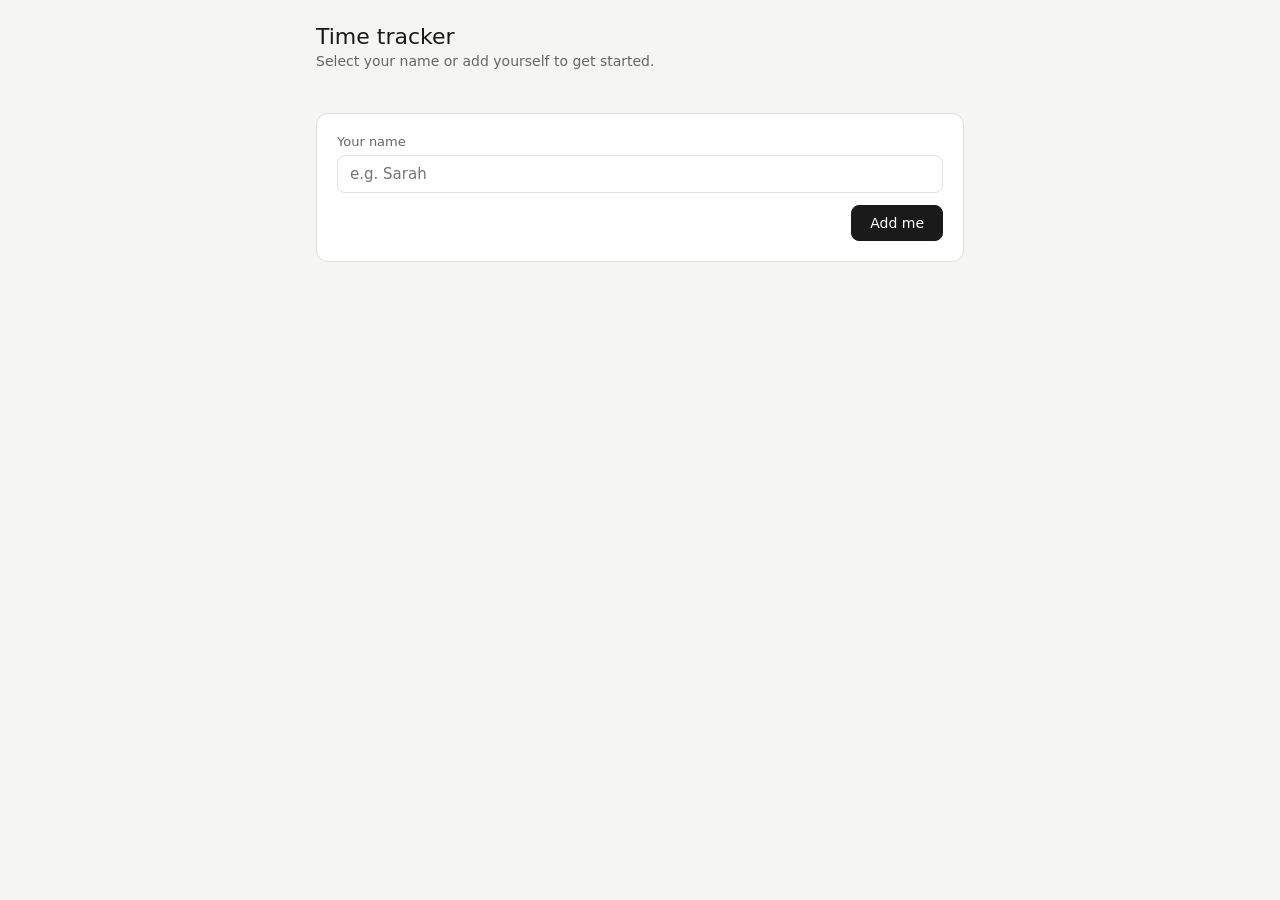
==== time_tracker.html @ f9fe8980 "Add initial time tracker web app Co-Authored-By: Claude Sonnet 4.6 <noreply@anthropic.com>" ====
<!DOCTYPE html>
<html lang="en">
<head>
<meta charset="UTF-8">
<meta name="viewport" content="width=device-width, initial-scale=1.0">
<title>Time Tracker</title>
<style>
  * { box-sizing: border-box; margin: 0; padding: 0; }
  body { font-family: system-ui, -apple-system, sans-serif; background: #f5f5f3; min-height: 100vh; padding: 0; color: #1a1a1a; }

  .app { max-width: 680px; margin: 0 auto; padding: 1.5rem 1rem; }
  .screen { display: none; }
  .screen.active { display: block; }

  h1 { font-size: 22px; font-weight: 500; margin-bottom: 0.25rem; }
  p.sub { font-size: 14px; color: #666; margin-bottom: 1.5rem; }

  .card { background: #fff; border: 0.5px solid #e0e0de; border-radius: 12px; padding: 1.25rem; margin-bottom: 1rem; }

  label { display: block; font-size: 13px; color: #666; margin-bottom: 6px; }
  input[type="text"], input[type="date"], input[type="time"] {
    width: 100%; padding: 9px 12px; border: 0.5px solid #e0e0de; border-radius: 8px;
    font-size: 15px; background: #fff; color: #1a1a1a; outline: none; font-family: inherit;
  }
  input:focus { border-color: #888; box-shadow: 0 0 0 2px rgba(100,100,200,0.1); }

  .row2 { display: grid; grid-template-columns: 1fr 1fr; gap: 12px; }
  .field { margin-bottom: 12px; }

  button {
    cursor: pointer; font-family: inherit; font-size: 14px; border-radius: 8px;
    padding: 9px 18px; border: 0.5px solid #ccc; background: transparent;
    color: #1a1a1a; transition: background 0.12s;
  }
  button:hover { background: #f0f0ee; }
  button.primary { background: #1a1a1a; color: #fff; border-color: #1a1a1a; }
  button.primary:hover { background: #333; }
  button.danger { color: #a32d2d; border-color: #f0c1c1; }
  button.danger:hover { background: #fdf0f0; }
  button.small { padding: 5px 10px; font-size: 12px; }

  .btn-row { display: flex; gap: 8px; justify-content: flex-end; margin-top: 4px; }

  .user-list { display: flex; flex-direction: column; gap: 8px; margin-bottom: 1.25rem; }
  .user-item {
    display: flex; align-items: center; justify-content: space-between;
    padding: 12px 16px; background: #fff; border: 0.5px solid #e0e0de;
    border-radius: 10px; cursor: pointer; transition: background 0.1s;
  }
  .user-item:hover { background: #f5f5f3; }
  .avatar {
    width: 36px; height: 36px; border-radius: 50%; background: #e6f1fb;
    display: flex; align-items: center; justify-content: center;
    font-weight: 500; font-size: 13px; color: #185fa5; flex-shrink: 0; margin-right: 12px;
  }
  .user-name { font-size: 15px; font-weight: 500; }

  .top-bar { display: flex; align-items: center; justify-content: space-between; margin-bottom: 1.5rem; }
  .top-bar-left { display: flex; align-items: center; gap: 10px; }

  .stats-grid { display: grid; grid-template-columns: repeat(3, 1fr); gap: 10px; margin-bottom: 1.25rem; }
  .stat { background: #efefed; border-radius: 8px; padding: 14px 16px; }
  .stat-label { font-size: 12px; color: #666; margin-bottom: 4px; }
  .stat-value { font-size: 22px; font-weight: 500; }

  .section-title { font-size: 12px; font-weight: 500; color: #888; text-transform: uppercase; letter-spacing: 0.05em; margin-bottom: 8px; }

  table { width: 100%; border-collapse: collapse; font-size: 14px; }
  th { text-align: left; font-size: 12px; color: #888; font-weight: 500; padding: 6px 10px; border-bottom: 0.5px solid #e0e0de; }
  td { padding: 9px 10px; border-bottom: 0.5px solid #eee; }
  tr:last-child td { border-bottom: none; }
  tr.date-group td { background: #f5f5f3; font-weight: 500; font-size: 13px; color: #555; }
  .total-pill { font-size: 12px; font-weight: 500; background: #e6f1fb; color: #185fa5; padding: 2px 8px; border-radius: 20px; margin-left: 8px; }
  .empty { text-align: center; padding: 2.5rem 0; color: #888; font-size: 14px; }
  .del-btn { opacity: 0; background: none; border: none; padding: 4px 6px; color: #a32d2d; cursor: pointer; font-size: 13px; border-radius: 4px; }
  tr:hover .del-btn { opacity: 1; }

  .add-form { display: none; margin-top: 14px; border-top: 0.5px solid #eee; padding-top: 14px; }
  .add-form.open { display: block; }
  .add-toggle { width: 100%; text-align: left; display: flex; align-items: center; gap: 8px; font-size: 14px; border: none; background: none; padding: 0; cursor: pointer; }
  .add-toggle:hover { background: none; color: #555; }

  .filter-row { display: flex; gap: 8px; margin-bottom: 10px; }
  .filter-row select { padding: 7px 10px; border: 0.5px solid #e0e0de; border-radius: 8px; font-size: 13px; background: #fff; font-family: inherit; outline: none; color: #1a1a1a; cursor: pointer; }

  .error { color: #a32d2d; font-size: 13px; margin-top: 6px; display: none; }

  @media (max-width: 480px) {
    .stats-grid { grid-template-columns: 1fr 1fr; }
    .row2 { grid-template-columns: 1fr; }
    .filter-row select { flex: 1; }
  }

  @media (prefers-color-scheme: dark) {
    body { background: #1a1a1a; color: #f0f0ee; }
    .card, .user-item, input[type="text"], input[type="date"], input[type="time"] { background: #242424; border-color: #333; color: #f0f0ee; }
    .user-item:hover, button:hover { background: #2e2e2e; }
    .stat { background: #242424; }
    .stat-label, p.sub, .section-title, th, .user-meta { color: #888; }
    tr.date-group td { background: #1e1e1e; color: #aaa; }
    td { border-color: #2e2e2e; }
    button { border-color: #444; color: #f0f0ee; }
    button.primary { background: #f0f0ee; color: #1a1a1a; }
    button.primary:hover { background: #ddd; }
    .filter-row select { background: #242424; border-color: #333; color: #f0f0ee; }
    input:focus { border-color: #666; }
  }
</style>
</head>
<body>
<div class="app">

  <!-- Welcome screen -->
  <div class="screen active" id="screen-welcome">
    <h1>Time tracker</h1>
    <p class="sub">Select your name or add yourself to get started.</p>
    <div class="user-list" id="user-list"></div>
    <div class="card">
      <div class="field">
        <label for="new-name">Your name</label>
        <input type="text" id="new-name" placeholder="e.g. Sarah" onkeydown="if(event.key==='Enter')createUser()" />
        <div class="error" id="name-error">Please enter a name.</div>
      </div>
      <div class="btn-row">
        <button class="primary" onclick="createUser()">Add me</button>
      </div>
    </div>
  </div>

  <!-- Log screen -->
  <div class="screen" id="screen-log">
    <div class="top-bar">
      <div class="top-bar-left">
        <div class="avatar" id="log-avatar"></div>
        <div style="font-size:18px;font-weight:500" id="log-name"></div>
      </div>
      <button class="small" onclick="switchUser()">Switch user</button>
    </div>

    <div class="stats-grid">
      <div class="stat"><div class="stat-label">Today</div><div class="stat-value" id="stat-today">0h</div></div>
      <div class="stat"><div class="stat-label">This week</div><div class="stat-value" id="stat-week">0h</div></div>
      <div class="stat"><div class="stat-label">This month</div><div class="stat-value" id="stat-month">0h</div></div>
    </div>

    <div class="card" style="margin-bottom:1.25rem">
      <button class="add-toggle" onclick="toggleAddForm()" id="add-toggle-btn">
        <span id="add-icon" style="font-size:18px;line-height:1;font-weight:300">+</span> Log a session
      </button>
      <div class="add-form" id="add-form">
        <div class="field">
          <label for="entry-date">Date</label>
          <input type="date" id="entry-date" />
        </div>
        <div class="row2">
          <div class="field">
            <label for="entry-start">Time in</label>
            <input type="time" id="entry-start" />
          </div>
          <div class="field">
            <label for="entry-end">Time out</label>
            <input type="time" id="entry-end" />
          </div>
        </div>
        <div class="field">
          <label for="entry-note">Note <span style="font-weight:400;color:#999">(optional)</span></label>
          <input type="text" id="entry-note" placeholder="e.g. client call, deep work…" />
        </div>
        <div class="error" id="entry-error"></div>
        <div class="btn-row" style="margin-top:12px">
          <button onclick="toggleAddForm()">Cancel</button>
          <button class="primary" onclick="saveEntry()">Save</button>
        </div>
      </div>
    </div>

    <div class="filter-row">
      <select id="filter-month" onchange="renderLog()">
        <option value="">All months</option>
      </select>
    </div>

    <div class="section-title">Log</div>
    <div class="card" style="padding:0;overflow:hidden">
      <div id="log-table-wrap"></div>
    </div>
  </div>

</div>
<script>
  let currentUser = null;
  let entries = [];

  function loadUsers() {
    try { return JSON.parse(localStorage.getItem('tt_users') || '[]'); } catch(e) { return []; }
  }
  function saveUsers(users) {
    localStorage.setItem('tt_users', JSON.stringify(users));
  }
  function loadEntries(userId) {
    try { return JSON.parse(localStorage.getItem('tt_entries_' + userId) || '[]'); } catch(e) { return []; }
  }
  function saveEntriesData() {
    localStorage.setItem('tt_entries_' + currentUser.id, JSON.stringify(entries));
  }

  function initials(name) {
    return name.trim().split(' ').map(w => w[0]).join('').toUpperCase().slice(0,2);
  }

  function show(id) {
    document.querySelectorAll('.screen').forEach(s => s.classList.remove('active'));
    document.getElementById(id).classList.add('active');
  }

  function renderWelcome() {
    const users = loadUsers();
    const list = document.getElementById('user-list');
    if (!users.length) { list.innerHTML = ''; return; }
    list.innerHTML = users.map(u => `
      <div class="user-item" onclick="selectUser('${u.id}')">
        <div style="display:flex;align-items:center;flex:1">
          <div class="avatar">${initials(u.name)}</div>
          <div class="user-name">${u.name}</div>
        </div>
        <svg width="16" height="16" fill="none" stroke="currentColor" stroke-width="1.5" viewBox="0 0 24 24"><path stroke-linecap="round" stroke-linejoin="round" d="M8.25 4.5l7.5 7.5-7.5 7.5"/></svg>
      </div>
    `).join('');
  }

  function createUser() {
    const nameEl = document.getElementById('new-name');
    const errEl = document.getElementById('name-error');
    const name = nameEl.value.trim();
    if (!name) { errEl.style.display = 'block'; return; }
    errEl.style.display = 'none';
    const users = loadUsers();
    const user = { id: 'u_' + Date.now(), name };
    users.push(user);
    saveUsers(users);
    nameEl.value = '';
    selectUser(user.id);
  }

  function selectUser(id) {
    const users = loadUsers();
    currentUser = users.find(u => u.id === id);
    entries = loadEntries(id);
    showLog();
  }

  function switchUser() {
    currentUser = null;
    entries = [];
    renderWelcome();
    show('screen-welcome');
  }

  function showLog() {
    show('screen-log');
    document.getElementById('log-avatar').textContent = initials(currentUser.name);
    document.getElementById('log-name').textContent = currentUser.name;
    document.getElementById('entry-date').value = new Date().toISOString().slice(0,10);
    populateMonthFilter();
    renderStats();
    renderLog();
  }

  function calcHours(start, end) {
    const [sh,sm] = start.split(':').map(Number);
    const [eh,em] = end.split(':').map(Number);
    return ((eh*60+em) - (sh*60+sm)) / 60;
  }

  function fmtHours(h) {
    if (h <= 0) return '0h';
    const hrs = Math.floor(h);
    const mins = Math.round((h - hrs) * 60);
    if (mins === 0) return hrs + 'h';
    if (hrs === 0) return mins + 'm';
    return hrs + 'h ' + mins + 'm';
  }

  function renderStats() {
    const now = new Date();
    const today = now.toISOString().slice(0,10);
    const dow = now.getDay();
    const diff = dow === 0 ? -6 : 1 - dow;
    const weekStart = new Date(now);
    weekStart.setDate(now.getDate() + diff);
    const ws = weekStart.toISOString().slice(0,10);
    const monthPfx = today.slice(0,7);
    let todayH=0, weekH=0, monthH=0;
    entries.forEach(e => {
      const h = calcHours(e.start, e.end);
      if (e.date === today) todayH += h;
      if (e.date >= ws && e.date <= today) weekH += h;
      if (e.date.startsWith(monthPfx)) monthH += h;
    });
    document.getElementById('stat-today').textContent = fmtHours(todayH);
    document.getElementById('stat-week').textContent = fmtHours(weekH);
    document.getElementById('stat-month').textContent = fmtHours(monthH);
  }

  function populateMonthFilter() {
    const months = [...new Set(entries.map(e => e.date.slice(0,7)))].sort().reverse();
    const sel = document.getElementById('filter-month');
    const cur = sel.value;
    sel.innerHTML = '<option value="">All months</option>' +
      months.map(m => {
        const [y,mo] = m.split('-');
        const label = new Date(+y, +mo-1, 1).toLocaleDateString('en-GB', {month:'long', year:'numeric'});
        return `<option value="${m}"${m===cur?' selected':''}>${label}</option>`;
      }).join('');
  }

  function renderLog() {
    const filterMonth = document.getElementById('filter-month').value;
    let filtered = entries.filter(e => !filterMonth || e.date.startsWith(filterMonth));
    filtered = [...filtered].sort((a,b) => b.date.localeCompare(a.date) || b.start.localeCompare(a.start));
    const wrap = document.getElementById('log-table-wrap');
    if (!filtered.length) {
      wrap.innerHTML = '<div class="empty">No entries yet — log your first session above.</div>';
      return;
    }
    const byDate = {};
    filtered.forEach(e => { if (!byDate[e.date]) byDate[e.date] = []; byDate[e.date].push(e); });
    let html = '<table><thead><tr><th>Date</th><th>In</th><th>Out</th><th>Hours</th><th>Note</th><th></th></tr></thead><tbody>';
    Object.keys(byDate).sort().reverse().forEach(date => {
      const rows = byDate[date];
      const dayTotal = rows.reduce((s,e) => s + calcHours(e.start,e.end), 0);
      const d = new Date(date + 'T12:00:00');
      const label = d.toLocaleDateString('en-GB', {weekday:'short', day:'numeric', month:'short', year:'numeric'});
      html += `<tr class="date-group"><td colspan="3" style="padding:8px 10px">${label}</td><td colspan="3"><span class="total-pill">${fmtHours(dayTotal)} total</span></td></tr>`;
      rows.forEach(e => {
        const h = calcHours(e.start, e.end);
        html += `<tr>
          <td></td>
          <td>${e.start}</td>
          <td>${e.end}</td>
          <td style="font-weight:500">${fmtHours(h)}</td>
          <td style="color:#888;font-size:13px">${e.note||''}</td>
          <td><button class="del-btn" onclick="deleteEntry('${e.id}')">✕</button></td>
        </tr>`;
      });
    });
    html += '</tbody></table>';
    wrap.innerHTML = html;
  }

  function toggleAddForm() {
    const f = document.getElementById('add-form');
    f.classList.toggle('open');
    document.getElementById('add-icon').textContent = f.classList.contains('open') ? '−' : '+';
    document.getElementById('entry-error').style.display = 'none';
  }

  function saveEntry() {
    const date = document.getElementById('entry-date').value;
    const start = document.getElementById('entry-start').value;
    const end = document.getElementById('entry-end').value;
    const note = document.getElementById('entry-note').value.trim();
    const errEl = document.getElementById('entry-error');
    if (!date || !start || !end) {
      errEl.textContent = 'Please fill in date, time in, and time out.';
      errEl.style.display = 'block'; return;
    }
    if (end <= start) {
      errEl.textContent = 'Time out must be after time in.';
      errEl.style.display = 'block'; return;
    }
    errEl.style.display = 'none';
    entries.push({ id: 'e_' + Date.now(), date, start, end, note });
    saveEntriesData();
    document.getElementById('entry-start').value = '';
    document.getElementById('entry-end').value = '';
    document.getElementById('entry-note').value = '';
    toggleAddForm();
    populateMonthFilter();
    renderStats();
    renderLog();
  }

  function deleteEntry(id) {
    if (!confirm('Delete this entry?')) return;
    entries = entries.filter(e => e.id !== id);
    saveEntriesData();
    renderStats();
    populateMonthFilter();
    renderLog();
  }

  renderWelcome();
</script>
</body>
</html>
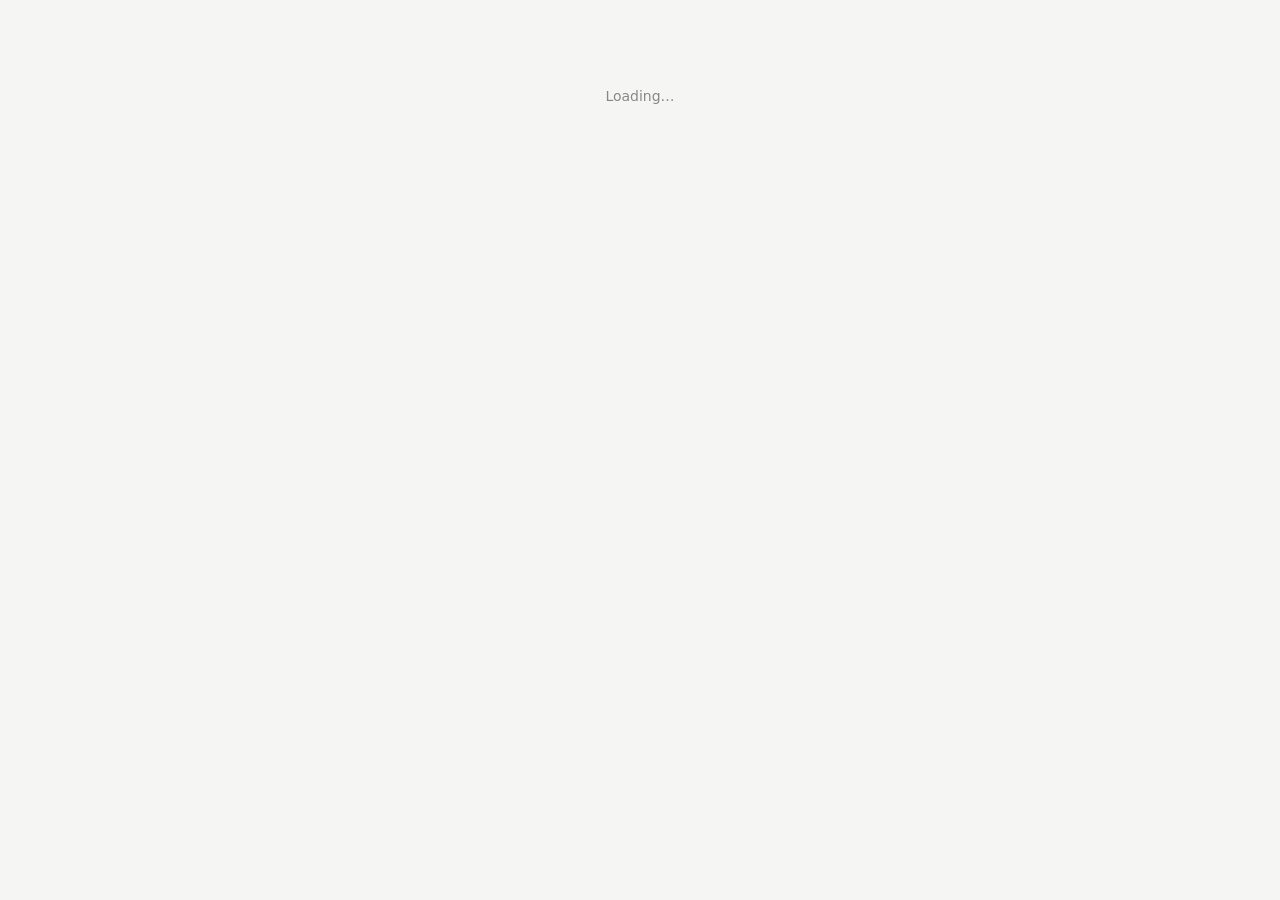
==== commit 9e663fbe: "Replace localStorage with Supabase auth and database - Add Google OAuth + email/password login via S" ====
--- a/time_tracker.html
+++ b/time_tracker.html
@@ -18,7 +18,7 @@
   .card { background: #fff; border: 0.5px solid #e0e0de; border-radius: 12px; padding: 1.25rem; margin-bottom: 1rem; }
 
   label { display: block; font-size: 13px; color: #666; margin-bottom: 6px; }
-  input[type="text"], input[type="date"], input[type="time"] {
+  input[type="text"], input[type="email"], input[type="password"], input[type="date"], input[type="time"] {
     width: 100%; padding: 9px 12px; border: 0.5px solid #e0e0de; border-radius: 8px;
     font-size: 15px; background: #fff; color: #1a1a1a; outline: none; font-family: inherit;
   }
@@ -33,6 +33,7 @@
     color: #1a1a1a; transition: background 0.12s;
   }
   button:hover { background: #f0f0ee; }
+  button:disabled { opacity: 0.5; cursor: not-allowed; }
   button.primary { background: #1a1a1a; color: #fff; border-color: #1a1a1a; }
   button.primary:hover { background: #333; }
   button.danger { color: #a32d2d; border-color: #f0c1c1; }
@@ -41,22 +42,33 @@
 
   .btn-row { display: flex; gap: 8px; justify-content: flex-end; margin-top: 4px; }
 
-  .user-list { display: flex; flex-direction: column; gap: 8px; margin-bottom: 1.25rem; }
-  .user-item {
-    display: flex; align-items: center; justify-content: space-between;
-    padding: 12px 16px; background: #fff; border: 0.5px solid #e0e0de;
-    border-radius: 10px; cursor: pointer; transition: background 0.1s;
-  }
-  .user-item:hover { background: #f5f5f3; }
+  .google-btn {
+    width: 100%; display: flex; align-items: center; justify-content: center; gap: 10px;
+    padding: 10px 18px; border: 0.5px solid #e0e0de; border-radius: 8px;
+    background: #fff; font-size: 15px; font-weight: 500; cursor: pointer;
+    transition: background 0.12s; margin-bottom: 1rem;
+  }
+  .google-btn:hover { background: #f5f5f3; }
+
+  .divider { display: flex; align-items: center; gap: 10px; margin-bottom: 1rem; color: #bbb; font-size: 13px; }
+  .divider::before, .divider::after { content: ''; flex: 1; height: 0.5px; background: #e0e0de; }
+
+  .auth-footer { text-align: center; font-size: 13px; color: #888; margin-top: 0.75rem; }
+  .auth-footer button { font-size: 13px; border: none; background: none; padding: 0; color: #185fa5; text-decoration: underline; cursor: pointer; }
+  .auth-footer button:hover { background: none; color: #0e3f70; }
+
+  .notice { background: #e6f1fb; color: #185fa5; border-radius: 8px; padding: 12px 14px; font-size: 14px; margin-bottom: 1rem; display: none; }
+
+  .top-bar { display: flex; align-items: center; justify-content: space-between; margin-bottom: 1.5rem; }
+  .top-bar-left { display: flex; align-items: center; gap: 10px; }
+
   .avatar {
     width: 36px; height: 36px; border-radius: 50%; background: #e6f1fb;
     display: flex; align-items: center; justify-content: center;
-    font-weight: 500; font-size: 13px; color: #185fa5; flex-shrink: 0; margin-right: 12px;
-  }
-  .user-name { font-size: 15px; font-weight: 500; }
-
-  .top-bar { display: flex; align-items: center; justify-content: space-between; margin-bottom: 1.5rem; }
-  .top-bar-left { display: flex; align-items: center; gap: 10px; }
+    font-weight: 500; font-size: 13px; color: #185fa5; flex-shrink: 0;
+  }
+  .user-name { font-size: 18px; font-weight: 500; }
+  .user-email { font-size: 12px; color: #888; }
 
   .stats-grid { display: grid; grid-template-columns: repeat(3, 1fr); gap: 10px; margin-bottom: 1.25rem; }
   .stat { background: #efefed; border-radius: 8px; padding: 14px 16px; }
@@ -85,6 +97,8 @@
 
   .error { color: #a32d2d; font-size: 13px; margin-top: 6px; display: none; }
 
+  .loading-screen { text-align: center; padding: 4rem 0; color: #888; font-size: 14px; }
+
   @media (max-width: 480px) {
     .stats-grid { grid-template-columns: 1fr 1fr; }
     .row2 { grid-template-columns: 1fr; }
@@ -93,10 +107,12 @@
 
   @media (prefers-color-scheme: dark) {
     body { background: #1a1a1a; color: #f0f0ee; }
-    .card, .user-item, input[type="text"], input[type="date"], input[type="time"] { background: #242424; border-color: #333; color: #f0f0ee; }
-    .user-item:hover, button:hover { background: #2e2e2e; }
+    .card, .user-item, input[type="text"], input[type="email"], input[type="password"],
+    input[type="date"], input[type="time"] { background: #242424; border-color: #333; color: #f0f0ee; }
+    .google-btn { background: #242424; border-color: #333; color: #f0f0ee; }
+    .google-btn:hover, button:hover { background: #2e2e2e; }
     .stat { background: #242424; }
-    .stat-label, p.sub, .section-title, th, .user-meta { color: #888; }
+    .stat-label, p.sub, .section-title, th { color: #888; }
     tr.date-group td { background: #1e1e1e; color: #aaa; }
     td { border-color: #2e2e2e; }
     button { border-color: #444; color: #f0f0ee; }
@@ -104,26 +120,47 @@
     button.primary:hover { background: #ddd; }
     .filter-row select { background: #242424; border-color: #333; color: #f0f0ee; }
     input:focus { border-color: #666; }
+    .divider { color: #555; }
+    .divider::before, .divider::after { background: #333; }
+    .notice { background: #1a2a3a; color: #7ab3e0; }
   }
 </style>
 </head>
 <body>
 <div class="app">
 
-  <!-- Welcome screen -->
-  <div class="screen active" id="screen-welcome">
+  <!-- Loading -->
+  <div class="screen active" id="screen-loading">
+    <div class="loading-screen">Loading…</div>
+  </div>
+
+  <!-- Auth screen -->
+  <div class="screen" id="screen-auth">
     <h1>Time tracker</h1>
-    <p class="sub">Select your name or add yourself to get started.</p>
-    <div class="user-list" id="user-list"></div>
+    <p class="sub" id="auth-subtitle">Sign in to track your time.</p>
+    <div class="notice" id="auth-notice"></div>
     <div class="card">
+      <button class="google-btn" onclick="signInWithGoogle()">
+        <svg width="18" height="18" viewBox="0 0 18 18"><path fill="#4285F4" d="M17.64 9.2c0-.637-.057-1.251-.164-1.84H9v3.481h4.844c-.209 1.125-.843 2.078-1.796 2.717v2.258h2.908c1.702-1.567 2.684-3.874 2.684-6.615z"/><path fill="#34A853" d="M9 18c2.43 0 4.467-.806 5.956-2.184l-2.908-2.258c-.806.54-1.837.86-3.048.86-2.344 0-4.328-1.584-5.036-3.711H.957v2.332A8.997 8.997 0 0 0 9 18z"/><path fill="#FBBC05" d="M3.964 10.707A5.41 5.41 0 0 1 3.682 9c0-.593.102-1.17.282-1.707V4.961H.957A8.996 8.996 0 0 0 0 9c0 1.452.348 2.827.957 4.039l3.007-2.332z"/><path fill="#EA4335" d="M9 3.58c1.321 0 2.508.454 3.44 1.345l2.582-2.58C13.463.891 11.426 0 9 0A8.997 8.997 0 0 0 .957 4.961L3.964 7.293C4.672 5.166 6.656 3.58 9 3.58z"/></svg>
+        Continue with Google
+      </button>
+      <div class="divider">or</div>
       <div class="field">
-        <label for="new-name">Your name</label>
-        <input type="text" id="new-name" placeholder="e.g. Sarah" onkeydown="if(event.key==='Enter')createUser()" />
-        <div class="error" id="name-error">Please enter a name.</div>
+        <label for="auth-email">Email</label>
+        <input type="email" id="auth-email" placeholder="you@example.com" onkeydown="if(event.key==='Enter')handleAuth()" />
       </div>
-      <div class="btn-row">
-        <button class="primary" onclick="createUser()">Add me</button>
+      <div class="field">
+        <label for="auth-password">Password</label>
+        <input type="password" id="auth-password" placeholder="••••••••" onkeydown="if(event.key==='Enter')handleAuth()" />
       </div>
+      <div class="error" id="auth-error"></div>
+      <div class="btn-row" style="margin-top:12px">
+        <button class="primary" id="auth-submit-btn" onclick="handleAuth()">Sign in</button>
+      </div>
+    </div>
+    <div class="auth-footer">
+      <span id="auth-footer-text">Don't have an account?</span>
+      <button onclick="toggleAuthMode()" id="auth-toggle-btn">Sign up</button>
     </div>
   </div>
 
@@ -132,9 +169,12 @@
     <div class="top-bar">
       <div class="top-bar-left">
         <div class="avatar" id="log-avatar"></div>
-        <div style="font-size:18px;font-weight:500" id="log-name"></div>
+        <div>
+          <div class="user-name" id="log-name"></div>
+          <div class="user-email" id="log-email"></div>
+        </div>
       </div>
-      <button class="small" onclick="switchUser()">Switch user</button>
+      <button class="small danger" onclick="signOut()">Sign out</button>
     </div>
 
     <div class="stats-grid">
@@ -169,7 +209,7 @@
         <div class="error" id="entry-error"></div>
         <div class="btn-row" style="margin-top:12px">
           <button onclick="toggleAddForm()">Cancel</button>
-          <button class="primary" onclick="saveEntry()">Save</button>
+          <button class="primary" id="save-btn" onclick="saveEntry()">Save</button>
         </div>
       </div>
     </div>
@@ -187,137 +227,240 @@
   </div>
 
 </div>
+
+<script src="https://cdn.jsdelivr.net/npm/@supabase/supabase-js@2"></script>
 <script>
+  // ─── Config ───────────────────────────────────────────────────────────────
+  // Replace these with your Supabase project values (see setup instructions)
+  const SUPABASE_URL  = 'YOUR_SUPABASE_URL';
+  const SUPABASE_ANON = 'YOUR_SUPABASE_ANON_KEY';
+  // ──────────────────────────────────────────────────────────────────────────
+
+  const { createClient } = supabase;
+  const db = createClient(SUPABASE_URL, SUPABASE_ANON);
+
   let currentUser = null;
-  let entries = [];
-
-  function loadUsers() {
-    try { return JSON.parse(localStorage.getItem('tt_users') || '[]'); } catch(e) { return []; }
-  }
-  function saveUsers(users) {
-    localStorage.setItem('tt_users', JSON.stringify(users));
-  }
-  function loadEntries(userId) {
-    try { return JSON.parse(localStorage.getItem('tt_entries_' + userId) || '[]'); } catch(e) { return []; }
-  }
-  function saveEntriesData() {
-    localStorage.setItem('tt_entries_' + currentUser.id, JSON.stringify(entries));
-  }
-
-  function initials(name) {
-    return name.trim().split(' ').map(w => w[0]).join('').toUpperCase().slice(0,2);
-  }
+  let entries     = [];
+  let authMode    = 'signin';
+
+  // ─── Auth state ───────────────────────────────────────────────────────────
+
+  db.auth.onAuthStateChange(async (event, session) => {
+    if (session?.user) {
+      currentUser = session.user;
+      entries = await loadEntries();
+      showLog();
+    } else {
+      currentUser = null;
+      entries = [];
+      show('screen-auth');
+    }
+  });
+
+  async function signInWithGoogle() {
+    const { error } = await db.auth.signInWithOAuth({
+      provider: 'google',
+      options: { redirectTo: window.location.origin }
+    });
+    if (error) showAuthError(error.message);
+  }
+
+  async function handleAuth() {
+    const email    = document.getElementById('auth-email').value.trim();
+    const password = document.getElementById('auth-password').value;
+    if (!email || !password) { showAuthError('Please enter your email and password.'); return; }
+
+    const btn = document.getElementById('auth-submit-btn');
+    btn.disabled = true;
+
+    let error;
+    if (authMode === 'signin') {
+      ({ error } = await db.auth.signInWithPassword({ email, password }));
+    } else {
+      ({ error } = await db.auth.signUp({
+        email, password,
+        options: { emailRedirectTo: window.location.origin }
+      }));
+      if (!error) {
+        showNotice('Check your email and click the confirmation link to activate your account.');
+        btn.disabled = false;
+        return;
+      }
+    }
+
+    btn.disabled = false;
+    if (error) showAuthError(error.message);
+  }
+
+  async function signOut() {
+    await db.auth.signOut();
+  }
+
+  function toggleAuthMode() {
+    authMode = authMode === 'signin' ? 'signup' : 'signin';
+    const isSignin = authMode === 'signin';
+    document.getElementById('auth-submit-btn').textContent  = isSignin ? 'Sign in' : 'Sign up';
+    document.getElementById('auth-subtitle').textContent    = isSignin ? 'Sign in to track your time.' : 'Create your account.';
+    document.getElementById('auth-footer-text').textContent = isSignin ? "Don't have an account?" : 'Already have an account?';
+    document.getElementById('auth-toggle-btn').textContent  = isSignin ? 'Sign up' : 'Sign in';
+    hideAuthError();
+    document.getElementById('auth-notice').style.display = 'none';
+  }
+
+  // ─── Data ─────────────────────────────────────────────────────────────────
+
+  async function loadEntries() {
+    const { data, error } = await db
+      .from('time_entries')
+      .select('*')
+      .order('date', { ascending: false })
+      .order('start_time', { ascending: false });
+    if (error) { console.error(error); return []; }
+    return data || [];
+  }
+
+  async function saveEntry() {
+    const date  = document.getElementById('entry-date').value;
+    const start = document.getElementById('entry-start').value;
+    const end   = document.getElementById('entry-end').value;
+    const note  = document.getElementById('entry-note').value.trim();
+    const errEl = document.getElementById('entry-error');
+
+    if (!date || !start || !end) {
+      errEl.textContent = 'Please fill in date, time in, and time out.';
+      errEl.style.display = 'block'; return;
+    }
+    if (end <= start) {
+      errEl.textContent = 'Time out must be after time in.';
+      errEl.style.display = 'block'; return;
+    }
+    errEl.style.display = 'none';
+
+    const btn = document.getElementById('save-btn');
+    btn.disabled = true;
+
+    const { data, error } = await db
+      .from('time_entries')
+      .insert({ user_id: currentUser.id, date, start_time: start, end_time: end, note: note || null })
+      .select()
+      .single();
+
+    btn.disabled = false;
+
+    if (error) { errEl.textContent = 'Failed to save. Please try again.'; errEl.style.display = 'block'; console.error(error); return; }
+
+    entries.unshift(data);
+    document.getElementById('entry-start').value = '';
+    document.getElementById('entry-end').value   = '';
+    document.getElementById('entry-note').value  = '';
+    toggleAddForm();
+    populateMonthFilter();
+    renderStats();
+    renderLog();
+  }
+
+  async function deleteEntry(id) {
+    if (!confirm('Delete this entry?')) return;
+    const { error } = await db.from('time_entries').delete().eq('id', id);
+    if (error) { alert('Failed to delete. Please try again.'); console.error(error); return; }
+    entries = entries.filter(e => e.id !== id);
+    renderStats();
+    populateMonthFilter();
+    renderLog();
+  }
+
+  // ─── Display helpers ──────────────────────────────────────────────────────
 
   function show(id) {
     document.querySelectorAll('.screen').forEach(s => s.classList.remove('active'));
     document.getElementById(id).classList.add('active');
   }
 
-  function renderWelcome() {
-    const users = loadUsers();
-    const list = document.getElementById('user-list');
-    if (!users.length) { list.innerHTML = ''; return; }
-    list.innerHTML = users.map(u => `
-      <div class="user-item" onclick="selectUser('${u.id}')">
-        <div style="display:flex;align-items:center;flex:1">
-          <div class="avatar">${initials(u.name)}</div>
-          <div class="user-name">${u.name}</div>
-        </div>
-        <svg width="16" height="16" fill="none" stroke="currentColor" stroke-width="1.5" viewBox="0 0 24 24"><path stroke-linecap="round" stroke-linejoin="round" d="M8.25 4.5l7.5 7.5-7.5 7.5"/></svg>
-      </div>
-    `).join('');
-  }
-
-  function createUser() {
-    const nameEl = document.getElementById('new-name');
-    const errEl = document.getElementById('name-error');
-    const name = nameEl.value.trim();
-    if (!name) { errEl.style.display = 'block'; return; }
-    errEl.style.display = 'none';
-    const users = loadUsers();
-    const user = { id: 'u_' + Date.now(), name };
-    users.push(user);
-    saveUsers(users);
-    nameEl.value = '';
-    selectUser(user.id);
-  }
-
-  function selectUser(id) {
-    const users = loadUsers();
-    currentUser = users.find(u => u.id === id);
-    entries = loadEntries(id);
-    showLog();
-  }
-
-  function switchUser() {
-    currentUser = null;
-    entries = [];
-    renderWelcome();
-    show('screen-welcome');
-  }
-
   function showLog() {
     show('screen-log');
-    document.getElementById('log-avatar').textContent = initials(currentUser.name);
-    document.getElementById('log-name').textContent = currentUser.name;
-    document.getElementById('entry-date').value = new Date().toISOString().slice(0,10);
+    const name  = currentUser.user_metadata?.full_name || currentUser.email.split('@')[0];
+    const email = currentUser.email;
+    document.getElementById('log-avatar').textContent = initials(name);
+    document.getElementById('log-name').textContent   = name;
+    document.getElementById('log-email').textContent  = email;
+    document.getElementById('entry-date').value       = new Date().toISOString().slice(0, 10);
     populateMonthFilter();
     renderStats();
     renderLog();
   }
 
+  function showAuthError(msg) {
+    const el = document.getElementById('auth-error');
+    el.textContent = msg;
+    el.style.display = 'block';
+  }
+
+  function hideAuthError() {
+    document.getElementById('auth-error').style.display = 'none';
+  }
+
+  function showNotice(msg) {
+    const el = document.getElementById('auth-notice');
+    el.textContent = msg;
+    el.style.display = 'block';
+  }
+
+  function initials(name) {
+    return name.trim().split(' ').map(w => w[0]).join('').toUpperCase().slice(0, 2);
+  }
+
   function calcHours(start, end) {
-    const [sh,sm] = start.split(':').map(Number);
-    const [eh,em] = end.split(':').map(Number);
-    return ((eh*60+em) - (sh*60+sm)) / 60;
+    const [sh, sm] = start.split(':').map(Number);
+    const [eh, em] = end.split(':').map(Number);
+    return ((eh * 60 + em) - (sh * 60 + sm)) / 60;
   }
 
   function fmtHours(h) {
     if (h <= 0) return '0h';
-    const hrs = Math.floor(h);
+    const hrs  = Math.floor(h);
     const mins = Math.round((h - hrs) * 60);
     if (mins === 0) return hrs + 'h';
-    if (hrs === 0) return mins + 'm';
+    if (hrs === 0)  return mins + 'm';
     return hrs + 'h ' + mins + 'm';
   }
 
   function renderStats() {
-    const now = new Date();
-    const today = now.toISOString().slice(0,10);
-    const dow = now.getDay();
-    const diff = dow === 0 ? -6 : 1 - dow;
+    const now      = new Date();
+    const today    = now.toISOString().slice(0, 10);
+    const dow      = now.getDay();
+    const diff     = dow === 0 ? -6 : 1 - dow;
     const weekStart = new Date(now);
     weekStart.setDate(now.getDate() + diff);
-    const ws = weekStart.toISOString().slice(0,10);
-    const monthPfx = today.slice(0,7);
-    let todayH=0, weekH=0, monthH=0;
+    const ws       = weekStart.toISOString().slice(0, 10);
+    const monthPfx = today.slice(0, 7);
+    let todayH = 0, weekH = 0, monthH = 0;
     entries.forEach(e => {
-      const h = calcHours(e.start, e.end);
-      if (e.date === today) todayH += h;
-      if (e.date >= ws && e.date <= today) weekH += h;
-      if (e.date.startsWith(monthPfx)) monthH += h;
+      const h = calcHours(e.start_time, e.end_time);
+      if (e.date === today)                              todayH += h;
+      if (e.date >= ws && e.date <= today)               weekH  += h;
+      if (e.date.startsWith(monthPfx))                  monthH += h;
     });
     document.getElementById('stat-today').textContent = fmtHours(todayH);
-    document.getElementById('stat-week').textContent = fmtHours(weekH);
+    document.getElementById('stat-week').textContent  = fmtHours(weekH);
     document.getElementById('stat-month').textContent = fmtHours(monthH);
   }
 
   function populateMonthFilter() {
-    const months = [...new Set(entries.map(e => e.date.slice(0,7)))].sort().reverse();
-    const sel = document.getElementById('filter-month');
-    const cur = sel.value;
+    const months = [...new Set(entries.map(e => e.date.slice(0, 7)))].sort().reverse();
+    const sel    = document.getElementById('filter-month');
+    const cur    = sel.value;
     sel.innerHTML = '<option value="">All months</option>' +
       months.map(m => {
-        const [y,mo] = m.split('-');
-        const label = new Date(+y, +mo-1, 1).toLocaleDateString('en-GB', {month:'long', year:'numeric'});
-        return `<option value="${m}"${m===cur?' selected':''}>${label}</option>`;
+        const [y, mo] = m.split('-');
+        const label = new Date(+y, +mo - 1, 1).toLocaleDateString('en-GB', { month: 'long', year: 'numeric' });
+        return `<option value="${m}"${m === cur ? ' selected' : ''}>${label}</option>`;
       }).join('');
   }
 
   function renderLog() {
     const filterMonth = document.getElementById('filter-month').value;
     let filtered = entries.filter(e => !filterMonth || e.date.startsWith(filterMonth));
-    filtered = [...filtered].sort((a,b) => b.date.localeCompare(a.date) || b.start.localeCompare(a.start));
+    filtered = [...filtered].sort((a, b) => b.date.localeCompare(a.date) || b.start_time.localeCompare(a.start_time));
     const wrap = document.getElementById('log-table-wrap');
     if (!filtered.length) {
       wrap.innerHTML = '<div class="empty">No entries yet — log your first session above.</div>';
@@ -327,19 +470,19 @@
     filtered.forEach(e => { if (!byDate[e.date]) byDate[e.date] = []; byDate[e.date].push(e); });
     let html = '<table><thead><tr><th>Date</th><th>In</th><th>Out</th><th>Hours</th><th>Note</th><th></th></tr></thead><tbody>';
     Object.keys(byDate).sort().reverse().forEach(date => {
-      const rows = byDate[date];
-      const dayTotal = rows.reduce((s,e) => s + calcHours(e.start,e.end), 0);
-      const d = new Date(date + 'T12:00:00');
-      const label = d.toLocaleDateString('en-GB', {weekday:'short', day:'numeric', month:'short', year:'numeric'});
+      const rows     = byDate[date];
+      const dayTotal = rows.reduce((s, e) => s + calcHours(e.start_time, e.end_time), 0);
+      const d        = new Date(date + 'T12:00:00');
+      const label    = d.toLocaleDateString('en-GB', { weekday: 'short', day: 'numeric', month: 'short', year: 'numeric' });
       html += `<tr class="date-group"><td colspan="3" style="padding:8px 10px">${label}</td><td colspan="3"><span class="total-pill">${fmtHours(dayTotal)} total</span></td></tr>`;
       rows.forEach(e => {
-        const h = calcHours(e.start, e.end);
+        const h = calcHours(e.start_time, e.end_time);
         html += `<tr>
           <td></td>
-          <td>${e.start}</td>
-          <td>${e.end}</td>
+          <td>${e.start_time.slice(0, 5)}</td>
+          <td>${e.end_time.slice(0, 5)}</td>
           <td style="font-weight:500">${fmtHours(h)}</td>
-          <td style="color:#888;font-size:13px">${e.note||''}</td>
+          <td style="color:#888;font-size:13px">${e.note || ''}</td>
           <td><button class="del-btn" onclick="deleteEntry('${e.id}')">✕</button></td>
         </tr>`;
       });
@@ -354,43 +497,6 @@
     document.getElementById('add-icon').textContent = f.classList.contains('open') ? '−' : '+';
     document.getElementById('entry-error').style.display = 'none';
   }
-
-  function saveEntry() {
-    const date = document.getElementById('entry-date').value;
-    const start = document.getElementById('entry-start').value;
-    const end = document.getElementById('entry-end').value;
-    const note = document.getElementById('entry-note').value.trim();
-    const errEl = document.getElementById('entry-error');
-    if (!date || !start || !end) {
-      errEl.textContent = 'Please fill in date, time in, and time out.';
-      errEl.style.display = 'block'; return;
-    }
-    if (end <= start) {
-      errEl.textContent = 'Time out must be after time in.';
-      errEl.style.display = 'block'; return;
-    }
-    errEl.style.display = 'none';
-    entries.push({ id: 'e_' + Date.now(), date, start, end, note });
-    saveEntriesData();
-    document.getElementById('entry-start').value = '';
-    document.getElementById('entry-end').value = '';
-    document.getElementById('entry-note').value = '';
-    toggleAddForm();
-    populateMonthFilter();
-    renderStats();
-    renderLog();
-  }
-
-  function deleteEntry(id) {
-    if (!confirm('Delete this entry?')) return;
-    entries = entries.filter(e => e.id !== id);
-    saveEntriesData();
-    renderStats();
-    populateMonthFilter();
-    renderLog();
-  }
-
-  renderWelcome();
 </script>
 </body>
 </html>
